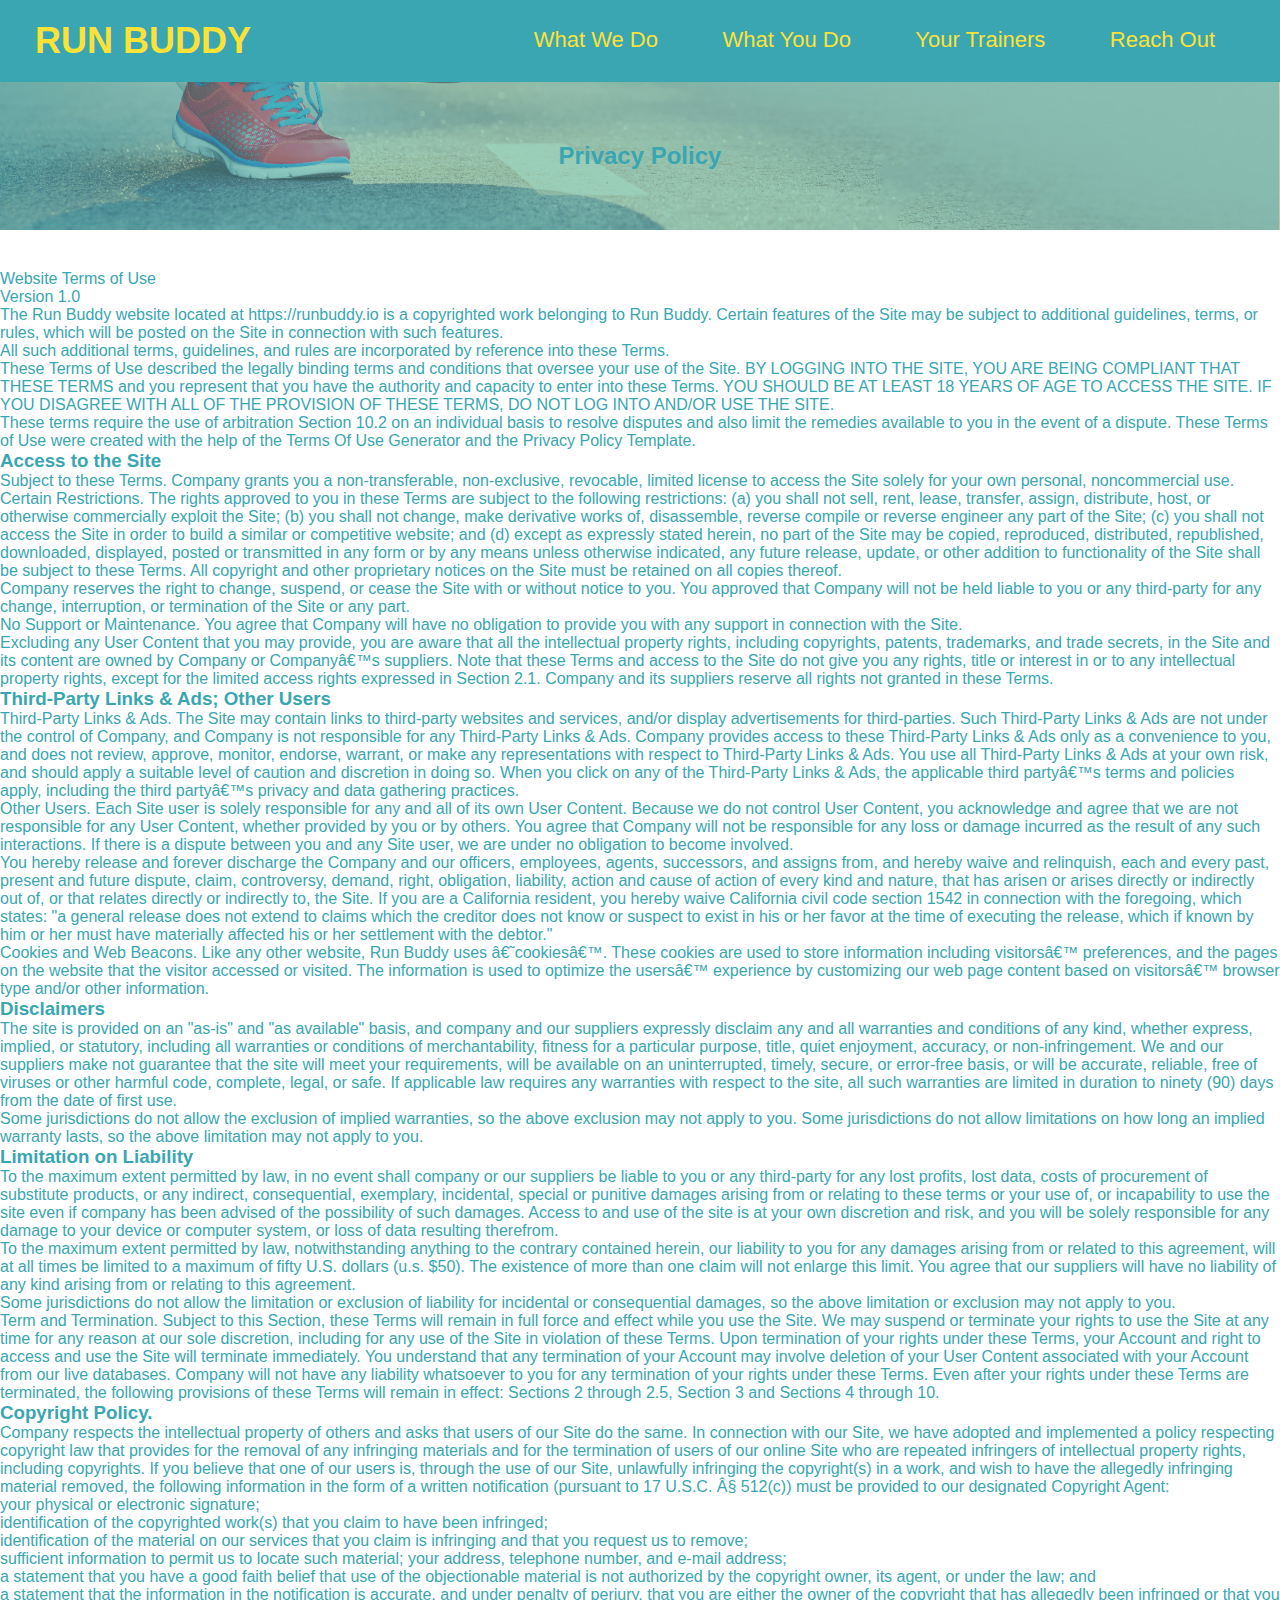
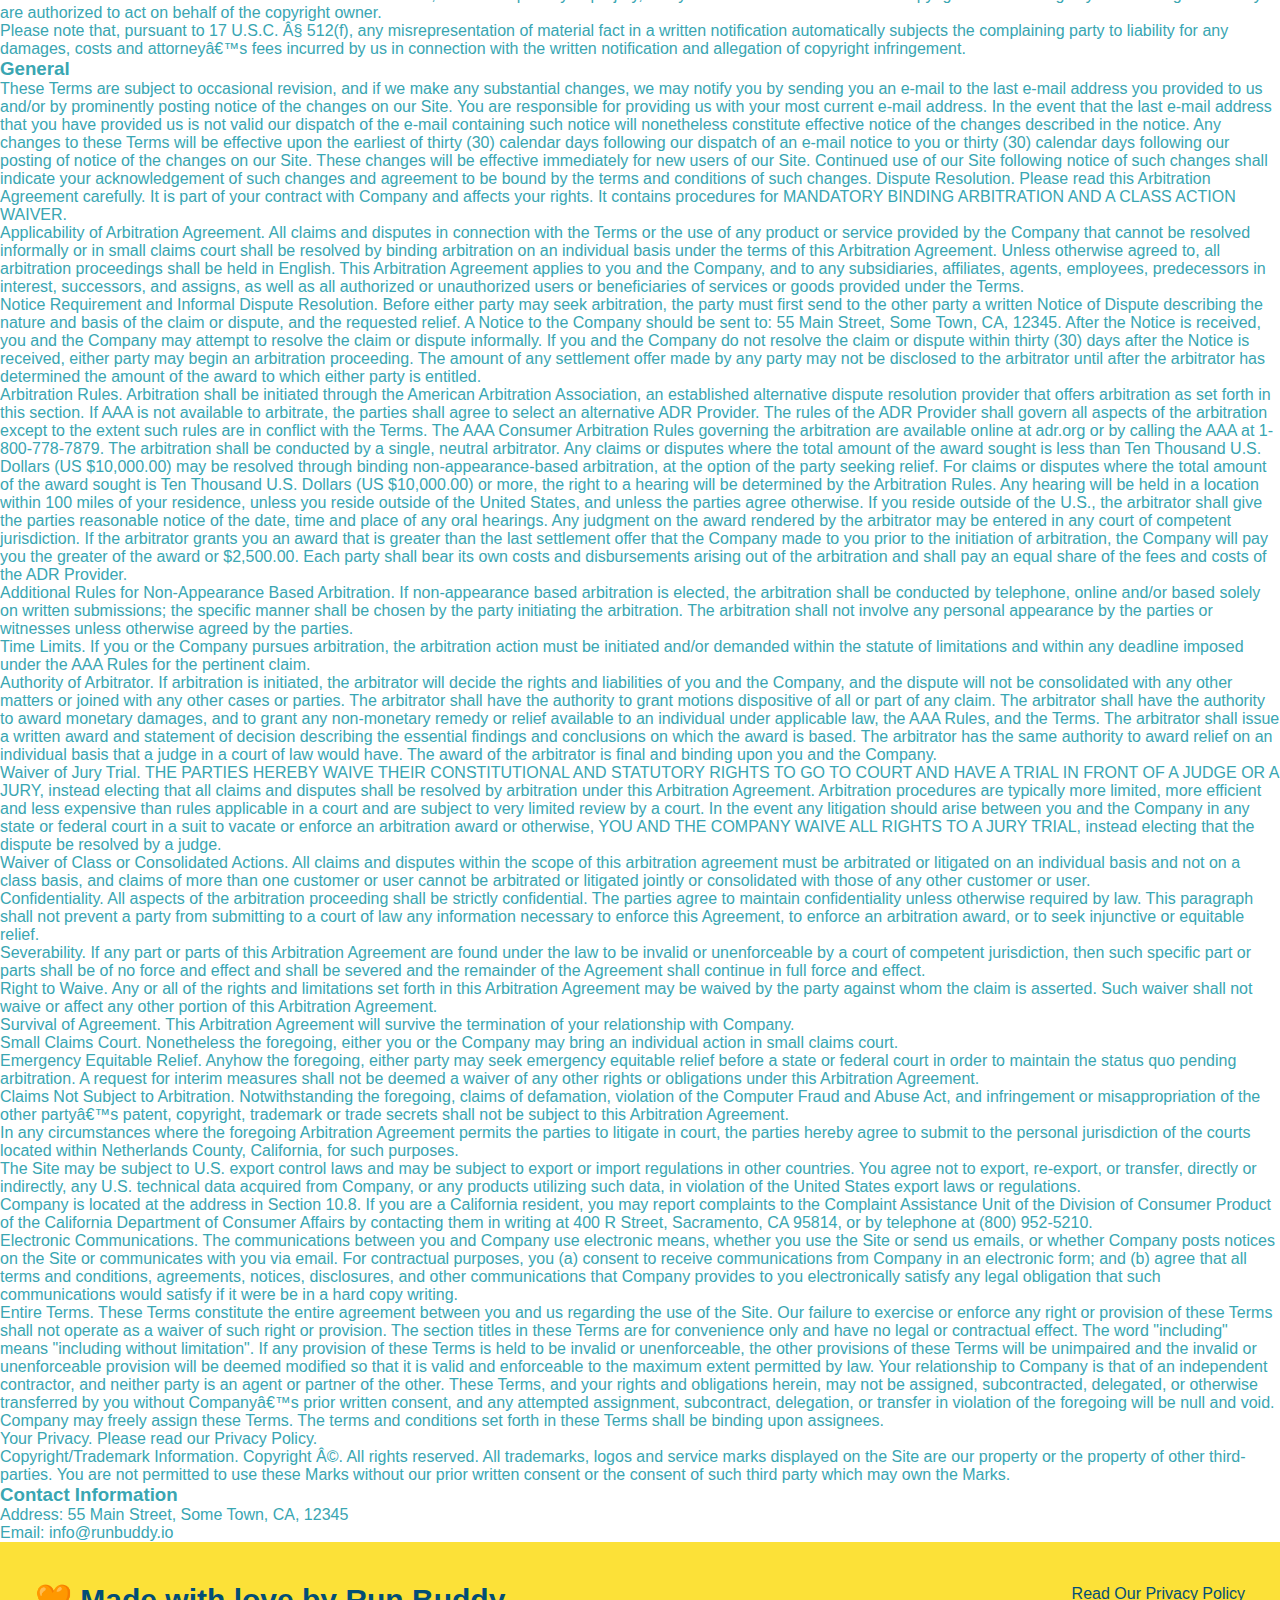
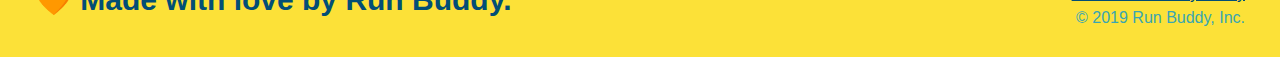
==== privacy-policy.html @ e4e672b1 "added secondary-style.css" ====
<!DOCTYPE html>
<html lang="eng">
    <head>
        <meta charset="UTF-8"/>
        <title>Privacy Policy - Run Buddy</title>
        <link rel="stylesheet"  href="./assets/css/style.css"/>
        <link rel="stylesheet"  href="./assets/css/secondary-styles.css"/>
    </head>
    <body>
        <header>
            <h1>
              <a href="/">RUN BUDDY</a>
            </h1>
            <!--navigation-->
            <nav>
              <!--Unordered list element-->
              <ul>
                <!--List item element-->
                <li>
                  <!--Anchor element-->
                  <a href="./index.html#what-we-do">What We Do</a>
                </li>
                <li>
                  <a href="./index.html#what-you-do">What You Do</a>
                </li>
                <li>
                  <a href="./index.html#your-trainers">Your Trainers</a>
                </li>
                <li>
                  <a href="./index.html#reach-out">Reach Out</a>
                </li>
              </ul>
            </nav>
          </header>
          <section class="hero">
              <h2 class="page-title">
                  Privacy Policy
              </h2>
          </section>
          <article class="secondary-content">
            <p>
                Website Terms of Use
              </p>
        
              <p>
                Version 1.0
              </p>
        
              <p>
                The Run Buddy website located at https://runbuddy.io is a copyrighted work belonging to Run Buddy. Certain
                features of the Site may be subject to additional guidelines, terms, or rules, which will be posted on the Site
                in connection with such features.
              </p>
        
              <p>
                All such additional terms, guidelines, and rules are incorporated by reference into these Terms.
              </p>
        
              <p>
                These Terms of Use described the legally binding terms and conditions that oversee your use of the Site. BY
                LOGGING INTO THE SITE, YOU ARE BEING COMPLIANT THAT THESE TERMS and you represent that you have the authority
                and capacity to enter into these Terms. YOU SHOULD BE AT LEAST 18 YEARS OF AGE TO ACCESS THE SITE. IF YOU
                DISAGREE WITH ALL OF THE PROVISION OF THESE TERMS, DO NOT LOG INTO AND/OR USE THE SITE.
              </p>
        
              <p>
                These terms require the use of arbitration Section 10.2 on an individual basis to resolve disputes and also
                limit the remedies available to you in the event of a dispute. These Terms of Use were created with the help of
                the Terms Of Use Generator and the Privacy Policy Template.
              </p>
        
              <h3>
                Access to the Site
              </h3>
        
              <p>
                Subject to these Terms. Company grants you a non-transferable, non-exclusive, revocable, limited license to
                access the Site solely for your own personal, noncommercial use.
              </p>
        
              <p>
                Certain Restrictions. The rights approved to you in these Terms are subject to the following restrictions: (a)
                you shall not sell, rent, lease, transfer, assign, distribute, host, or otherwise commercially exploit the Site;
                (b) you shall not change, make derivative works of, disassemble, reverse compile or reverse engineer any part of
                the Site; (c) you shall not access the Site in order to build a similar or competitive website; and (d) except
                as expressly stated herein, no part of the Site may be copied, reproduced, distributed, republished, downloaded,
                displayed, posted or transmitted in any form or by any means unless otherwise indicated, any future release,
                update, or other addition to functionality of the Site shall be subject to these Terms. All copyright and other
                proprietary notices on the Site must be retained on all copies thereof.
              </p>
        
              <p>
                Company reserves the right to change, suspend, or cease the Site with or without notice to you. You approved
                that Company will not be held liable to you or any third-party for any change, interruption, or termination of
                the Site or any part.
              </p>
        
              <p>
                No Support or Maintenance. You agree that Company will have no obligation to provide you with any support in
                connection with the Site.
              </p>
        
              <p>
                Excluding any User Content that you may provide, you are aware that all the intellectual property rights,
                including copyrights, patents, trademarks, and trade secrets, in the Site and its content are owned by Company
                or Companyâ€™s suppliers. Note that these Terms and access to the Site do not give you any rights, title or
                interest in or to any intellectual property rights, except for the limited access rights expressed in Section
                2.1. Company and its suppliers reserve all rights not granted in these Terms.
              </p>
        
              <h3>
                Third-Party Links & Ads; Other Users
              </h3>
        
              <p>
                Third-Party Links & Ads. The Site may contain links to third-party websites and services, and/or display
                advertisements for third-parties. Such Third-Party Links & Ads are not under the control of Company, and Company
                is not responsible for any Third-Party Links & Ads. Company provides access to these Third-Party Links & Ads
                only as a convenience to you, and does not review, approve, monitor, endorse, warrant, or make any
                representations with respect to Third-Party Links & Ads. You use all Third-Party Links & Ads at your own risk,
                and should apply a suitable level of caution and discretion in doing so. When you click on any of the
                Third-Party Links & Ads, the applicable third partyâ€™s terms and policies apply, including the third partyâ€™s
                privacy and data gathering practices.
              </p>
        
              <p>
                Other Users. Each Site user is solely responsible for any and all of its own User Content. Because we do not
                control User Content, you acknowledge and agree that we are not responsible for any User Content, whether
                provided by you or by others. You agree that Company will not be responsible for any loss or damage incurred as
                the result of any such interactions. If there is a dispute between you and any Site user, we are under no
                obligation to become involved.
              </p>
        
              <p>
                You hereby release and forever discharge the Company and our officers, employees, agents, successors, and
                assigns from, and hereby waive and relinquish, each and every past, present and future dispute, claim,
                controversy, demand, right, obligation, liability, action and cause of action of every kind and nature, that has
                arisen or arises directly or indirectly out of, or that relates directly or indirectly to, the Site. If you are
                a California resident, you hereby waive California civil code section 1542 in connection with the foregoing,
                which states: "a general release does not extend to claims which the creditor does not know or suspect to exist
                in his or her favor at the time of executing the release, which if known by him or her must have materially
                affected his or her settlement with the debtor."
              </p>
        
              <p>
                Cookies and Web Beacons. Like any other website, Run Buddy uses â€˜cookiesâ€™. These cookies are used to store
                information including visitorsâ€™ preferences, and the pages on the website that the visitor accessed or visited.
                The information is used to optimize the usersâ€™ experience by customizing our web page content based on visitorsâ€™
                browser type and/or other information.
              </p>
        
              <h3>
                Disclaimers
              </h3>
        
              <p>
                The site is provided on an "as-is" and "as available" basis, and company and our suppliers expressly disclaim
                any and all warranties and conditions of any kind, whether express, implied, or statutory, including all
                warranties or conditions of merchantability, fitness for a particular purpose, title, quiet enjoyment, accuracy,
                or non-infringement. We and our suppliers make not guarantee that the site will meet your requirements, will be
                available on an uninterrupted, timely, secure, or error-free basis, or will be accurate, reliable, free of
                viruses or other harmful code, complete, legal, or safe. If applicable law requires any warranties with respect
                to the site, all such warranties are limited in duration to ninety (90) days from the date of first use.
              </p>
        
              <p>
                Some jurisdictions do not allow the exclusion of implied warranties, so the above exclusion may not apply to
                you. Some jurisdictions do not allow limitations on how long an implied warranty lasts, so the above limitation
                may not apply to you.
              </p>
        
              <h3>
                Limitation on Liability
              </h3>
        
              <p>
                To the maximum extent permitted by law, in no event shall company or our suppliers be liable to you or any
                third-party for any lost profits, lost data, costs of procurement of substitute products, or any indirect,
                consequential, exemplary, incidental, special or punitive damages arising from or relating to these terms or
                your use of, or incapability to use the site even if company has been advised of the possibility of such
                damages. Access to and use of the site is at your own discretion and risk, and you will be solely responsible
                for any damage to your device or computer system, or loss of data resulting therefrom.
              </p>
        
              <p>
                To the maximum extent permitted by law, notwithstanding anything to the contrary contained herein, our liability
                to you for any damages arising from or related to this agreement, will at all times be limited to a maximum of
                fifty U.S. dollars (u.s. $50). The existence of more than one claim will not enlarge this limit. You agree that
                our suppliers will have no liability of any kind arising from or relating to this agreement.
              </p>
        
              <p>
                Some jurisdictions do not allow the limitation or exclusion of liability for incidental or consequential
                damages, so the above limitation or exclusion may not apply to you.
              </p>
        
              <p>
                Term and Termination. Subject to this Section, these Terms will remain in full force and effect while you use
                the Site. We may suspend or terminate your rights to use the Site at any time for any reason at our sole
                discretion, including for any use of the Site in violation of these Terms. Upon termination of your rights under
                these Terms, your Account and right to access and use the Site will terminate immediately. You understand that
                any termination of your Account may involve deletion of your User Content associated with your Account from our
                live databases. Company will not have any liability whatsoever to you for any termination of your rights under
                these Terms. Even after your rights under these Terms are terminated, the following provisions of these Terms
                will remain in effect: Sections 2 through 2.5, Section 3 and Sections 4 through 10.
              </p>
        
              <h3>
                Copyright Policy.
              </h3>
        
              <p>
                Company respects the intellectual property of others and asks that users of our Site do the same. In connection
                with our Site, we have adopted and implemented a policy respecting copyright law that provides for the removal
                of any infringing materials and for the termination of users of our online Site who are repeated infringers of
                intellectual property rights, including copyrights. If you believe that one of our users is, through the use of
                our Site, unlawfully infringing the copyright(s) in a work, and wish to have the allegedly infringing material
                removed, the following information in the form of a written notification (pursuant to 17 U.S.C. Â§ 512(c)) must
                be provided to our designated Copyright Agent:
              </p>
        
              <ul>
                <li>
                  your physical or electronic signature;
                </li>
                <li>
                  identification of the copyrighted work(s) that you claim to have been infringed;
                </li>
                <li>
                  identification of the material on our services that you claim is infringing and that you request us to remove;
                </li>
                <li>
                  sufficient information to permit us to locate such material; your address, telephone number, and e-mail
                  address;
                </li>
                <li>
                  a statement that you have a good faith belief that use of the objectionable material is not authorized by the
                  copyright owner, its agent, or under the law; and
                </li>
                <li>
                  a statement that the information in the notification is accurate, and under penalty of perjury, that you are
                  either the owner of the copyright that has allegedly been infringed or that you are authorized to act on
                  behalf of the copyright owner.
                </li>
              </ul>
        
              <p>
                Please note that, pursuant to 17 U.S.C. Â§ 512(f), any misrepresentation of material fact in a written
                notification automatically subjects the complaining party to liability for any damages, costs and attorneyâ€™s
                fees incurred by us in connection with the written notification and allegation of copyright infringement.
              </p>
        
              <h3>
                General
              </h3>
        
              <p>
                These Terms are subject to occasional revision, and if we make any substantial changes, we may notify you by
                sending you an e-mail to the last e-mail address you provided to us and/or by prominently posting notice of the
                changes on our Site. You are responsible for providing us with your most current e-mail address. In the event
                that the last e-mail address that you have provided us is not valid our dispatch of the e-mail containing such
                notice will nonetheless constitute effective notice of the changes described in the notice. Any changes to these
                Terms will be effective upon the earliest of thirty (30) calendar days following our dispatch of an e-mail
                notice to you or thirty (30) calendar days following our posting of notice of the changes on our Site. These
                changes will be effective immediately for new users of our Site. Continued use of our Site following notice of
                such changes shall indicate your acknowledgement of such changes and agreement to be bound by the terms and
                conditions of such changes. Dispute Resolution. Please read this Arbitration Agreement carefully. It is part of
                your contract with Company and affects your rights. It contains procedures for MANDATORY BINDING ARBITRATION AND
                A CLASS ACTION WAIVER.
              </p>
        
              <p>
                Applicability of Arbitration Agreement. All claims and disputes in connection with the Terms or the use of any
                product or service provided by the Company that cannot be resolved informally or in small claims court shall be
                resolved by binding arbitration on an individual basis under the terms of this Arbitration Agreement. Unless
                otherwise agreed to, all arbitration proceedings shall be held in English. This Arbitration Agreement applies to
                you and the Company, and to any subsidiaries, affiliates, agents, employees, predecessors in interest,
                successors, and assigns, as well as all authorized or unauthorized users or beneficiaries of services or goods
                provided under the Terms.
              </p>
        
              <p>
                Notice Requirement and Informal Dispute Resolution. Before either party may seek arbitration, the party must
                first send to the other party a written Notice of Dispute describing the nature and basis of the claim or
                dispute, and the requested relief. A Notice to the Company should be sent to: 55 Main Street, Some Town, CA,
                12345. After the Notice is received, you and the Company may attempt to resolve the claim or dispute informally.
                If you and the Company do not resolve the claim or dispute within thirty (30) days after the Notice is received,
                either party may begin an arbitration proceeding. The amount of any settlement offer made by any party may not
                be disclosed to the arbitrator until after the arbitrator has determined the amount of the award to which either
                party is entitled.
              </p>
        
              <p>
                Arbitration Rules. Arbitration shall be initiated through the American Arbitration Association, an established
                alternative dispute resolution provider that offers arbitration as set forth in this section. If AAA is not
                available to arbitrate, the parties shall agree to select an alternative ADR Provider. The rules of the ADR
                Provider shall govern all aspects of the arbitration except to the extent such rules are in conflict with the
                Terms. The AAA Consumer Arbitration Rules governing the arbitration are available online at adr.org or by
                calling the AAA at 1-800-778-7879. The arbitration shall be conducted by a single, neutral arbitrator. Any
                claims or disputes where the total amount of the award sought is less than Ten Thousand U.S. Dollars (US
                $10,000.00) may be resolved through binding non-appearance-based arbitration, at the option of the party seeking
                relief. For claims or disputes where the total amount of the award sought is Ten Thousand U.S. Dollars (US
                $10,000.00) or more, the right to a hearing will be determined by the Arbitration Rules. Any hearing will be
                held in a location within 100 miles of your residence, unless you reside outside of the United States, and
                unless the parties agree otherwise. If you reside outside of the U.S., the arbitrator shall give the parties
                reasonable notice of the date, time and place of any oral hearings. Any judgment on the award rendered by the
                arbitrator may be entered in any court of competent jurisdiction. If the arbitrator grants you an award that is
                greater than the last settlement offer that the Company made to you prior to the initiation of arbitration, the
                Company will pay you the greater of the award or $2,500.00. Each party shall bear its own costs and
                disbursements arising out of the arbitration and shall pay an equal share of the fees and costs of the ADR
                Provider.
              </p>
        
              <p>
                Additional Rules for Non-Appearance Based Arbitration. If non-appearance based arbitration is elected, the
                arbitration shall be conducted by telephone, online and/or based solely on written submissions; the specific
                manner shall be chosen by the party initiating the arbitration. The arbitration shall not involve any personal
                appearance by the parties or witnesses unless otherwise agreed by the parties.
              </p>
        
              <p>
                Time Limits. If you or the Company pursues arbitration, the arbitration action must be initiated and/or demanded
                within the statute of limitations and within any deadline imposed under the AAA Rules for the pertinent claim.
              </p>
        
              <p>
                Authority of Arbitrator. If arbitration is initiated, the arbitrator will decide the rights and liabilities of
                you and the Company, and the dispute will not be consolidated with any other matters or joined with any other
                cases or parties. The arbitrator shall have the authority to grant motions dispositive of all or part of any
                claim. The arbitrator shall have the authority to award monetary damages, and to grant any non-monetary remedy
                or relief available to an individual under applicable law, the AAA Rules, and the Terms. The arbitrator shall
                issue a written award and statement of decision describing the essential findings and conclusions on which the
                award is based. The arbitrator has the same authority to award relief on an individual basis that a judge in a
                court of law would have. The award of the arbitrator is final and binding upon you and the Company.
              </p>
        
              <p>
                Waiver of Jury Trial. THE PARTIES HEREBY WAIVE THEIR CONSTITUTIONAL AND STATUTORY RIGHTS TO GO TO COURT AND HAVE
                A TRIAL IN FRONT OF A JUDGE OR A JURY, instead electing that all claims and disputes shall be resolved by
                arbitration under this Arbitration Agreement. Arbitration procedures are typically more limited, more efficient
                and less expensive than rules applicable in a court and are subject to very limited review by a court. In the
                event any litigation should arise between you and the Company in any state or federal court in a suit to vacate
                or enforce an arbitration award or otherwise, YOU AND THE COMPANY WAIVE ALL RIGHTS TO A JURY TRIAL, instead
                electing that the dispute be resolved by a judge.
              </p>
        
              <p>
                Waiver of Class or Consolidated Actions. All claims and disputes within the scope of this arbitration agreement
                must be arbitrated or litigated on an individual basis and not on a class basis, and claims of more than one
                customer or user cannot be arbitrated or litigated jointly or consolidated with those of any other customer or
                user.
              </p>
        
              <p>
                Confidentiality. All aspects of the arbitration proceeding shall be strictly confidential. The parties agree to
                maintain confidentiality unless otherwise required by law. This paragraph shall not prevent a party from
                submitting to a court of law any information necessary to enforce this Agreement, to enforce an arbitration
                award, or to seek injunctive or equitable relief.
              </p>
        
              <p>
                Severability. If any part or parts of this Arbitration Agreement are found under the law to be invalid or
                unenforceable by a court of competent jurisdiction, then such specific part or parts shall be of no force and
                effect and shall be severed and the remainder of the Agreement shall continue in full force and effect.
              </p>
        
              <p>
                Right to Waive. Any or all of the rights and limitations set forth in this Arbitration Agreement may be waived
                by the party against whom the claim is asserted. Such waiver shall not waive or affect any other portion of this
                Arbitration Agreement.
              </p>
        
              <p>
                Survival of Agreement. This Arbitration Agreement will survive the termination of your relationship with
                Company.
              </p>
        
              <p>
                Small Claims Court. Nonetheless the foregoing, either you or the Company may bring an individual action in small
                claims court.
              </p>
        
              <p>
                Emergency Equitable Relief. Anyhow the foregoing, either party may seek emergency equitable relief before a
                state or federal court in order to maintain the status quo pending arbitration. A request for interim measures
                shall not be deemed a waiver of any other rights or obligations under this Arbitration Agreement.
              </p>
        
              <p>
                Claims Not Subject to Arbitration. Notwithstanding the foregoing, claims of defamation, violation of the
                Computer Fraud and Abuse Act, and infringement or misappropriation of the other partyâ€™s patent, copyright,
                trademark or trade secrets shall not be subject to this Arbitration Agreement.
              </p>
        
              <p>
                In any circumstances where the foregoing Arbitration Agreement permits the parties to litigate in court, the
                parties hereby agree to submit to the personal jurisdiction of the courts located within Netherlands County,
                California, for such purposes.
              </p>
        
              <p>
                The Site may be subject to U.S. export control laws and may be subject to export or import regulations in other
                countries. You agree not to export, re-export, or transfer, directly or indirectly, any U.S. technical data
                acquired from Company, or any products utilizing such data, in violation of the United States export laws or
                regulations.
              </p>
        
              <p>
                Company is located at the address in Section 10.8. If you are a California resident, you may report complaints
                to the Complaint Assistance Unit of the Division of Consumer Product of the California Department of Consumer
                Affairs by contacting them in writing at 400 R Street, Sacramento, CA 95814, or by telephone at (800) 952-5210.
              </p>
        
              <p>
                Electronic Communications. The communications between you and Company use electronic means, whether you use the
                Site or send us emails, or whether Company posts notices on the Site or communicates with you via email. For
                contractual purposes, you (a) consent to receive communications from Company in an electronic form; and (b)
                agree that all terms and conditions, agreements, notices, disclosures, and other communications that Company
                provides to you electronically satisfy any legal obligation that such communications would satisfy if it were be
                in a hard copy writing.
              </p>
        
              <p>
                Entire Terms. These Terms constitute the entire agreement between you and us regarding the use of the Site. Our
                failure to exercise or enforce any right or provision of these Terms shall not operate as a waiver of such right
                or provision. The section titles in these Terms are for convenience only and have no legal or contractual
                effect. The word "including" means "including without limitation". If any provision of these Terms is held to be
                invalid or unenforceable, the other provisions of these Terms will be unimpaired and the invalid or
                unenforceable provision will be deemed modified so that it is valid and enforceable to the maximum extent
                permitted by law. Your relationship to Company is that of an independent contractor, and neither party is an
                agent or partner of the other. These Terms, and your rights and obligations herein, may not be assigned,
                subcontracted, delegated, or otherwise transferred by you without Companyâ€™s prior written consent, and any
                attempted assignment, subcontract, delegation, or transfer in violation of the foregoing will be null and void.
                Company may freely assign these Terms. The terms and conditions set forth in these Terms shall be binding upon
                assignees.
              </p>
        
              <p>
                Your Privacy. Please read our Privacy Policy.
              </p>
        
              <p>
                Copyright/Trademark Information. Copyright Â©. All rights reserved. All trademarks, logos and service marks
                displayed on the Site are our property or the property of other third-parties. You are not permitted to use
                these Marks without our prior written consent or the consent of such third party which may own the Marks.
              </p>
        
              <h3>
                Contact Information
              </h3>
        
              <p>
                Address: 55 Main Street, Some Town, CA, 12345
              </p>
        
              <p>
                Email: info@runbuddy.io
              </p>
        
          </article>

        <footer>
          <h2>🧡 Made with love by Run Buddy.</h2>
          <div>
            <a href="#">Read Our Privacy Policy</a><br/>
            &copy; 2019 Run Buddy, Inc.
          </div>
        </footer>
    </body>
</html>
---- assets/css/style.css ----
* {
    margin: 0;
    padding: 0;
    box-sizing: border-box;
}

body {
    color: #39a6b2;
    font-family: Arial, Helvetica, sans-serif;
}

/* apply style to <header> */
header {
    padding: 20px 35px;
    background-color: #39a6b2;
}

header h1 {
    font-weight: bold;
    font-size: 36px;
    color: #fce138;
    margin: 0;
    display: inline;
}

header a {
    text-decoration: none;
    color: #fce138;
}

header nav {
    float: right;
    margin: 7px 0;
}

header nav ul li {
    display: inline;
}

header nav ul li a {
    margin: 0 30px;
    font-weight: lighter;
    font-size: 22px;
}

footer {
    background: #fce138;
    width: 100%;
    padding: 40px 35px;
}

footer h2 {
    display: inline;
    color: #024e76;
    font-size: 30px;
    margin: 0;
}

footer div {
    float: right;
    line-height: 1.5;
    text-align: right;
}

footer a {
    color: #024e76;
}

section {
    padding: 60px;
}

/*Hero Style Start*/
.hero {
    background-image: url("../images/hero-bg.jpg");
    height: 600px;
    background-size: cover;
    background-position: center;
    position: relative;
}

.hero-form {
    color: #024e76;
    background-color: #fce138;
    padding: 20px;
    width: 500px;
    border: solid 3px #024e76;
    position: absolute;
    bottom: 120px;
    right: 140px;
}

.hero-form h3 {
    font-size: 24px;
    margin: 0;
}

.hero-form p {
    margin: 5px 0 15px 0;
}

.form-input {
    font-size: 16px;
    border: 1px solid #024e76;
    display: block;
    padding: 7px 15px;
    color: #024e76;
    width: 100%;
    margin-bottom: 15px;
}

.hero-form label {
    margin: 0 5px;
}

.hero-form button {
    color: #fce138;
    background-color: #024e76;
    border: none;
    padding: 10px 20px;
    font-size: 16px;
}
/*Hero Style End*/


.intro {
    text-align: center;
}

.intro p {
    line-height: 1.7;
    color: #39a6b2;
    width: 80%;
    font-size: 20px;
    margin: 0 auto;
}

.steps {
    text-align: center;
    background: #fce138;
}

.section-title {
    font-size:55px;
    color: #024e76;
    margin-bottom: 35px;
    padding: 0 100px 20px 100px;
    display: inline-block;
    border-bottom: 3px solid;
}

.primary-border {
    border-color: #fce138;
}

.secondary-border {
    border-color: #39a6b2;
}

.steps div {
    margin-bottom: 80px;
}

.steps img {
    width: 15%;
    margin: 10px 0;
}

.steps h3 {
    color: #024e76;
    font-size: 46px;
    margin-top: 10px;
}

.steps p {
    color: #39a6b2;
    font-size: 23px;
}

.steps span {
    font-size: 38px;
}

.trainers {
    text-align: center;
}

.trainer {
    width: 900px;
    margin: 0 auto 30px auto;
    background: #024e76;
    color: #fce138;
    overflow: auto;
}

.trainer img {
    width: 35%;
    float: left;
}

.trainer-bio {
    padding: 35px;
    float: left;
    width: 65%;
}

.text-left {
    text-align: left;
}

.text-right {
    text-align: right;
}

.trainer-bio h3 {
    font-size: 32px;
    margin-bottom: 8px;
}

.trainer-bio h4 {
    font-weight: lighter;
    font-size: 26px;
    margin-bottom: 25px;
}

.trainer-bio p {
    font-size: 17px;
    line-height: 1.3;
}

.contact {
    background-color: #024e76;
    text-align: center;
}

.contact h2 {
    color:#fce138;
}

.contact-info iframe {
    width: 400px;
    height: 400px;
}

.contact-info div {
    width: 410px;
    display: inline-block;
    vertical-align: top;
    text-align: left;
    margin: 30px 0 0 60px;
    color: white;
}

.contact-info h3 {
    color: #fce138;
    font-size: 32px;
}

.contact-info p, .contact-info address {
    margin: 20px 0;
    line-height: 1.5;
    font-size: 20px;
    font-style: normal;
}

.contact-info a {
    color: #fce138
}
---- assets/css/secondary-styles.css ----
.hero {
    background-position: bottom;
    height: auto;
    text-align: center;
    margin-bottom: 40px;
}
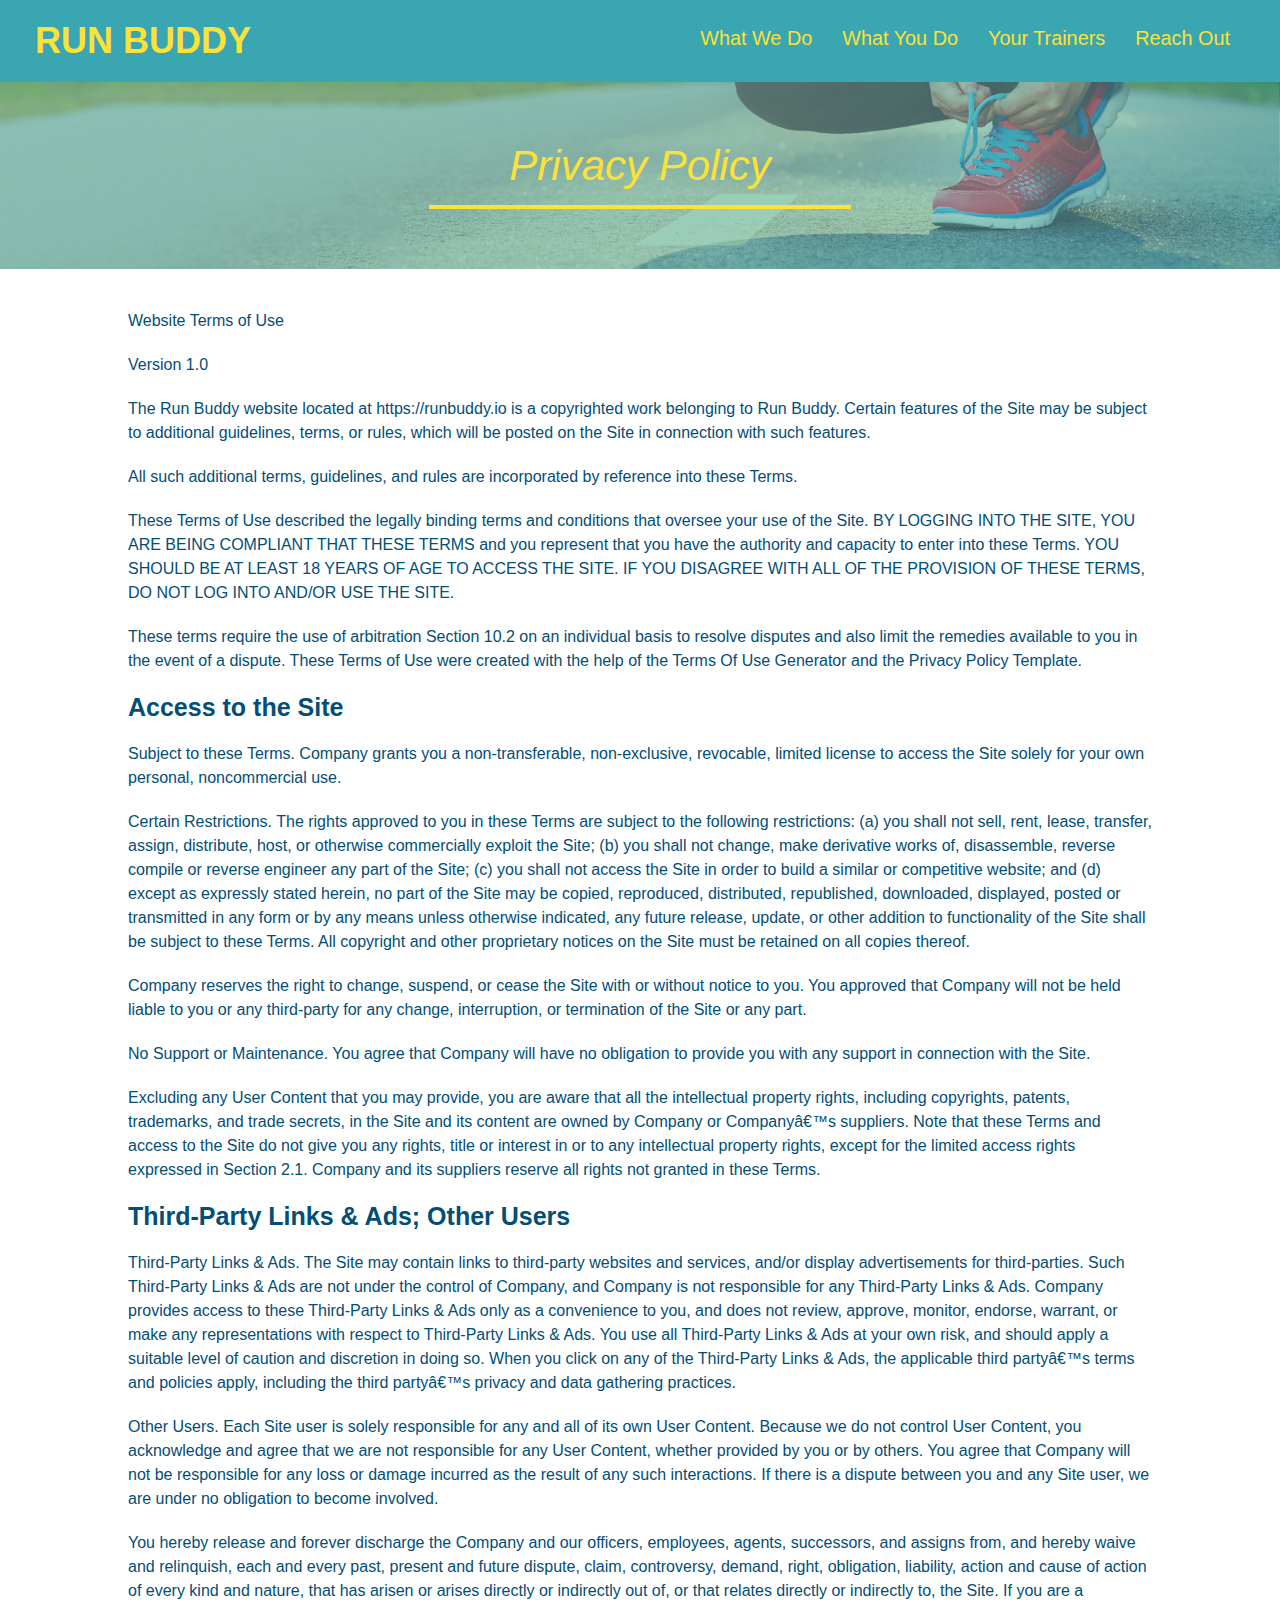
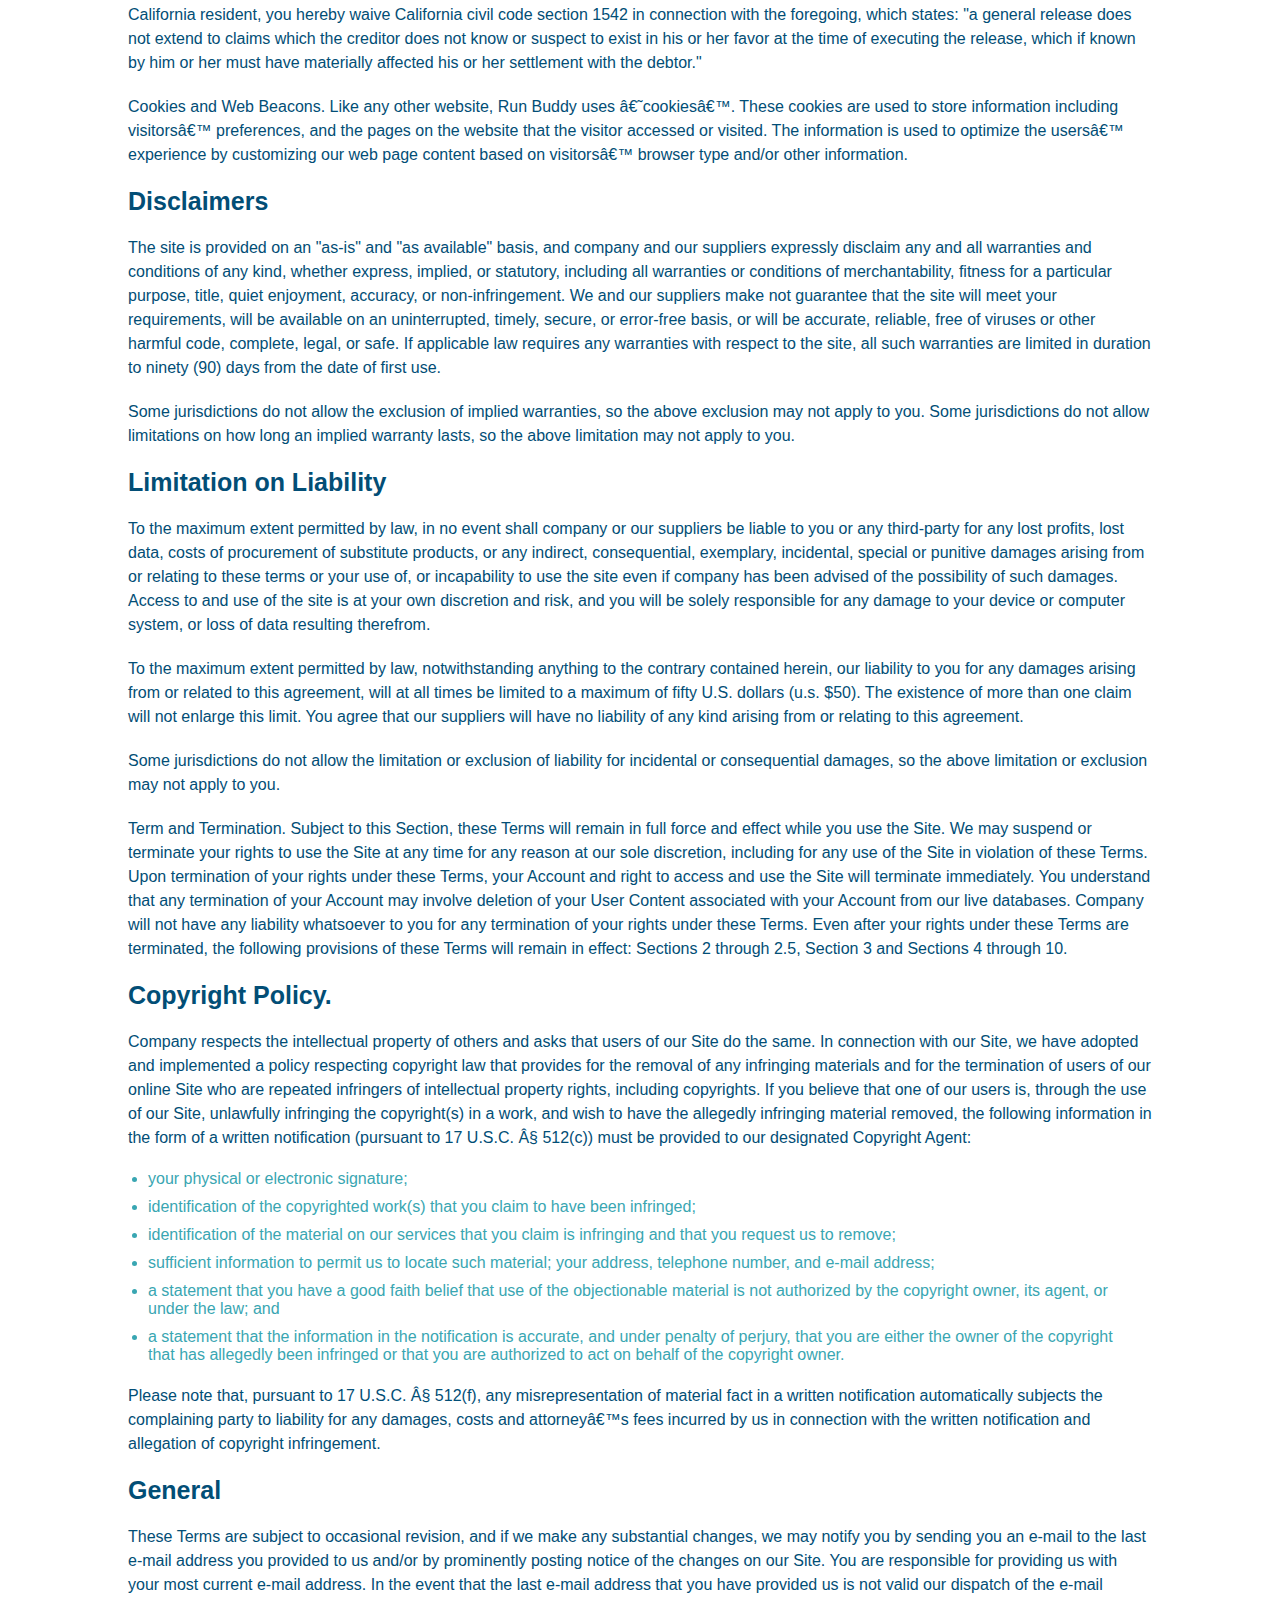
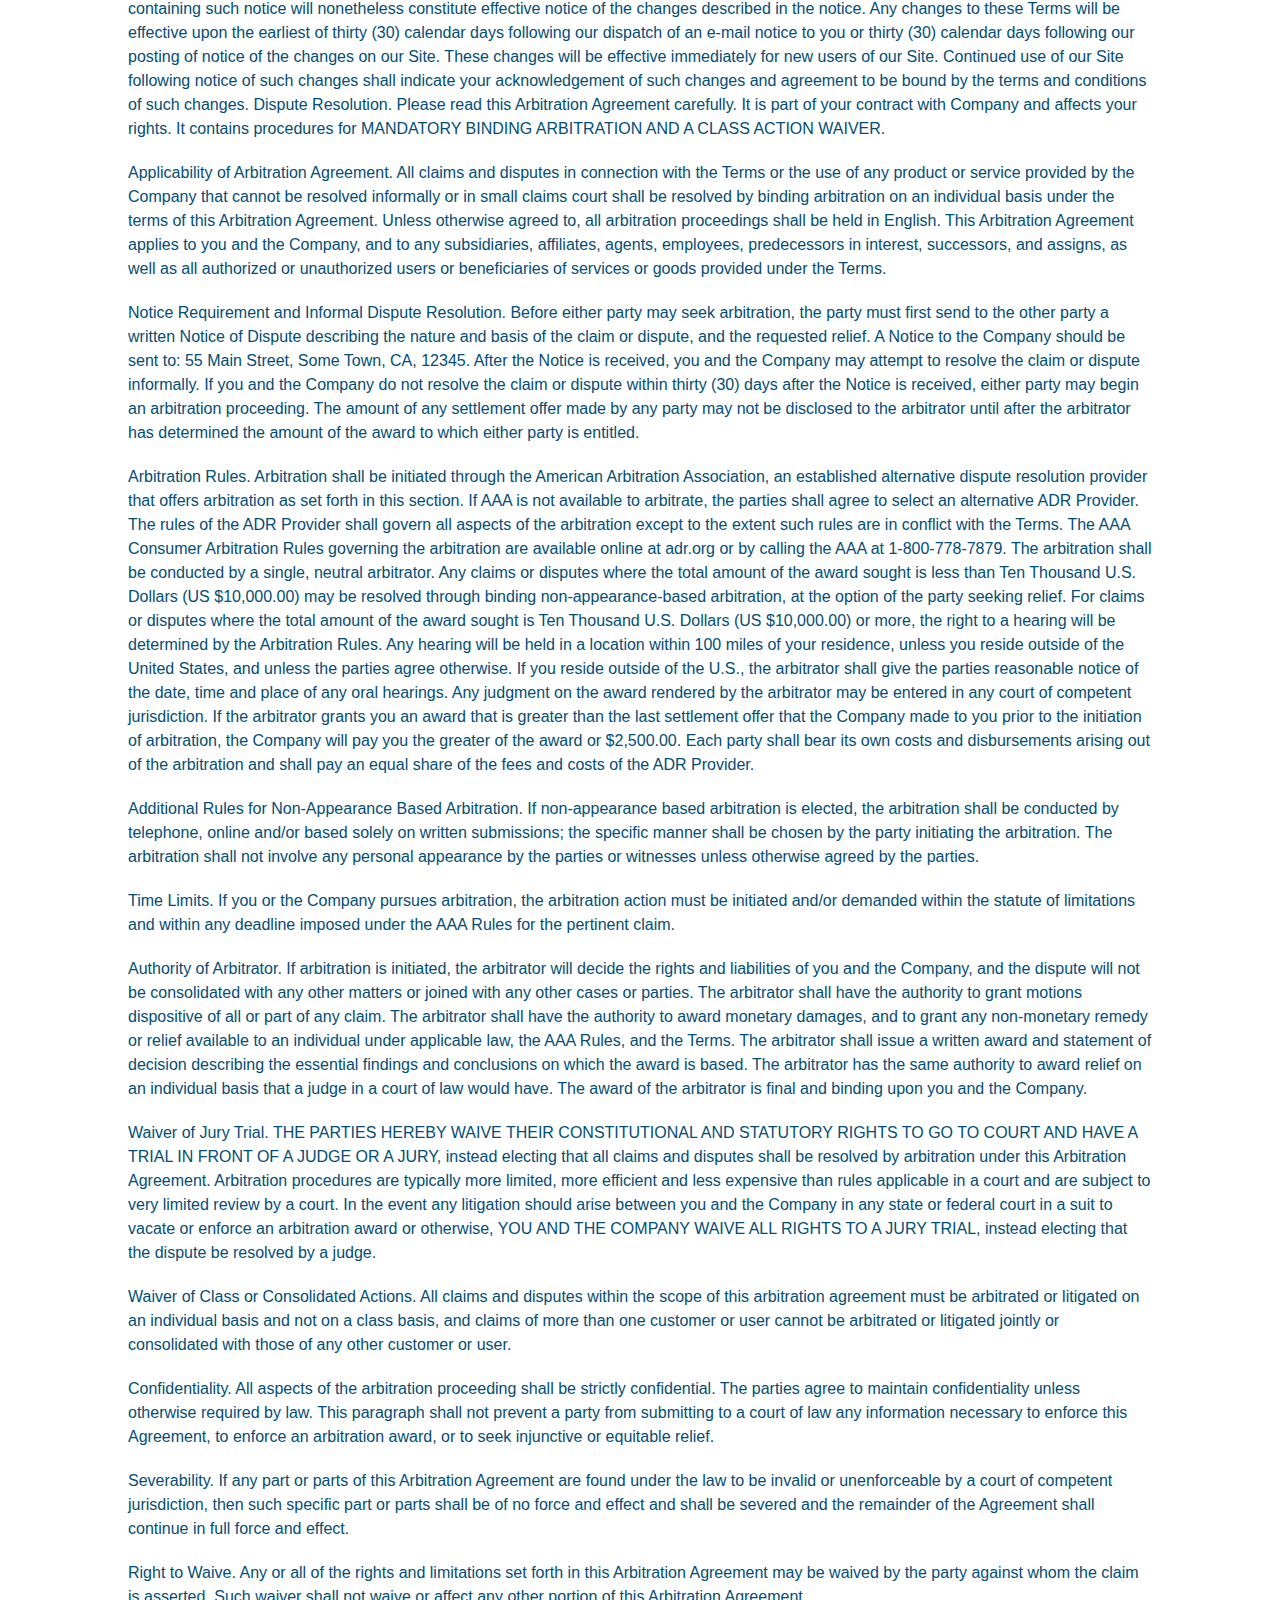
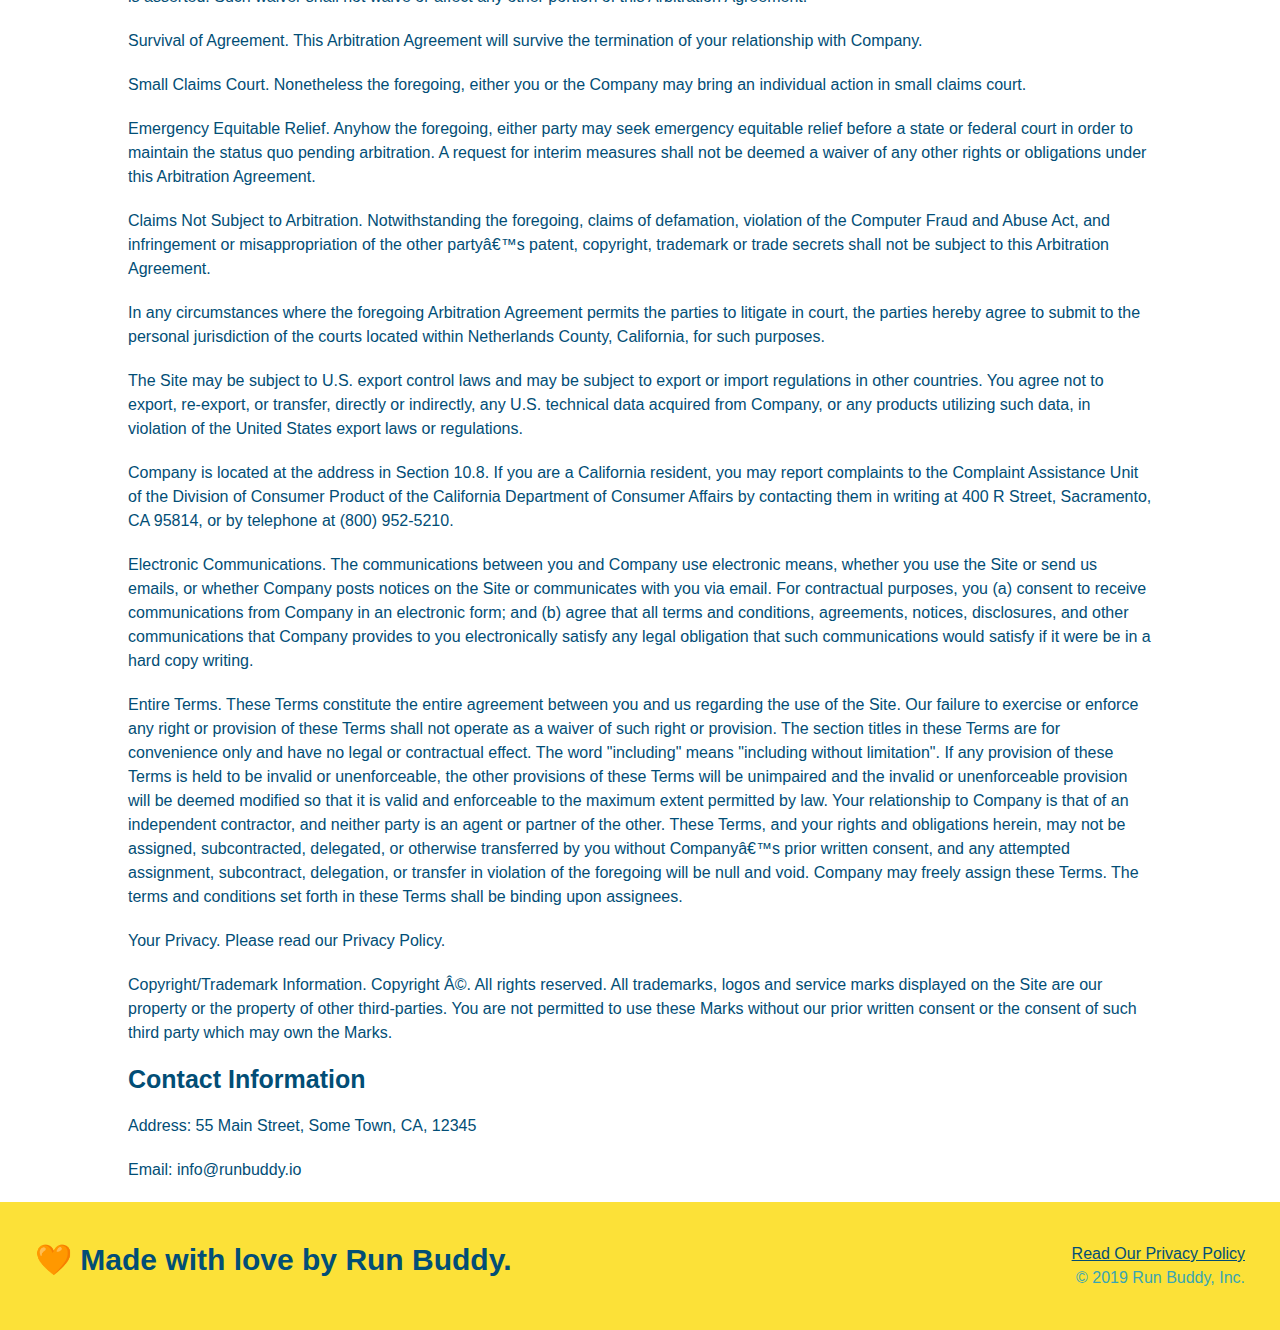
==== commit 5112ffbb: "added media queries to CSS" ====
--- a/privacy-policy.html
+++ b/privacy-policy.html
@@ -2,6 +2,7 @@
 <html lang="eng">
     <head>
         <meta charset="UTF-8"/>
+        <meta name="viewport" content="width=device-width, initial-scale=1.0" />
         <title>Privacy Policy - Run Buddy</title>
         <link rel="stylesheet"  href="./assets/css/style.css"/>
         <link rel="stylesheet"  href="./assets/css/secondary-styles.css"/>
--- a/assets/css/style.css
+++ b/assets/css/style.css
@@ -13,6 +13,9 @@
 header {
     padding: 20px 35px;
     background-color: #39a6b2;
+    display: flex;
+    justify-content: space-between;
+    flex-wrap: wrap;
 }
 
 header h1 {
@@ -20,7 +23,6 @@
     font-size: 36px;
     color: #fce138;
     margin: 0;
-    display: inline;
 }
 
 header a {
@@ -29,35 +31,39 @@
 }
 
 header nav {
-    float: right;
     margin: 7px 0;
 }
 
-header nav ul li {
-    display: inline;
+header nav ul {
+    display: flex;
+    flex-wrap: wrap;
+    justify-content: space-between;
+    align-items: center;
+    list-style: none;
 }
 
 header nav ul li a {
-    margin: 0 30px;
+    padding: 10px 15px;
     font-weight: lighter;
-    font-size: 22px;
+    font-size: 1.55vw;
 }
 
 footer {
     background: #fce138;
     width: 100%;
     padding: 40px 35px;
+    display: flex;
+    justify-content: space-between;
+    flex-wrap: wrap;
 }
 
 footer h2 {
-    display: inline;
     color: #024e76;
     font-size: 30px;
     margin: 0;
 }
 
 footer div {
-    float: right;
     line-height: 1.5;
     text-align: right;
 }
@@ -73,21 +79,21 @@
 /*Hero Style Start*/
 .hero {
     background-image: url("../images/hero-bg.jpg");
-    height: 600px;
     background-size: cover;
     background-position: center;
-    position: relative;
+    display: flex;
+    justify-content: center;
+    flex-wrap: wrap;
+    align-items: flex-start;
 }
 
 .hero-form {
     color: #024e76;
     background-color: #fce138;
     padding: 20px;
-    width: 500px;
     border: solid 3px #024e76;
-    position: absolute;
-    bottom: 120px;
-    right: 140px;
+    width: 40%;
+    margin: 3.5%;
 }
 
 .hero-form h3 {
@@ -120,12 +126,22 @@
     padding: 10px 20px;
     font-size: 16px;
 }
+
+.hero-cta {
+    width: 35%;
+    text-align: right;
+    margin: 3.5%;
+    color: #fff;
+    font-size: 18px;
+    line-height: 1.2;
+}
+
+.hero-cta h2 {
+    font-style: italic;
+    font-size: 55px;
+    color: #fce138;
+}
 /*Hero Style End*/
-
-
-.intro {
-    text-align: center;
-}
 
 .intro p {
     line-height: 1.7;
@@ -133,19 +149,21 @@
     width: 80%;
     font-size: 20px;
     margin: 0 auto;
+    text-align: center;
 }
 
 .steps {
+    background: #fce138;
+}
+
+.section-title {
+    font-size: 48px;
+    color: #024e76;
+    margin-bottom: 35px;
+    padding-bottom: 20px;
     text-align: center;
-    background: #fce138;
-}
-
-.section-title {
-    font-size:55px;
-    color: #024e76;
-    margin-bottom: 35px;
-    padding: 0 100px 20px 100px;
-    display: inline-block;
+    margin: 0 auto 35px auto;
+    width: 50%;
     border-bottom: 3px solid;
 }
 
@@ -157,80 +175,104 @@
     border-color: #39a6b2;
 }
 
-.steps div {
-    margin-bottom: 80px;
-}
-
-.steps img {
-    width: 15%;
-    margin: 10px 0;
-}
-
-.steps h3 {
+.step {
+    margin: 50px auto;
+    padding-bottom: 50px;
+    width: 80%;
+    border-bottom: 1px solid #39a6b2;
+    display: flex;
+    flex-wrap: wrap;
+    align-items: center;
+    justify-content: space-between;
+}
+
+.step h3 {
     color: #024e76;
     font-size: 46px;
-    margin-top: 10px;
-}
-
-.steps p {
+    flex: 1 30%;
+}
+
+.step-info {
+    flex: 2 70%;
+    display: flex;
+    flex-wrap: wrap;
+    align-items: center;
+}
+
+.step-img {
+    flex: 1 12%;
+    margin-right: 20px;
+}
+
+.step-img img {
+    max-width: 100%;
+}
+
+.step-text {
+    flex: 12;
+}
+
+.step-text p {
     color: #39a6b2;
-    font-size: 23px;
-}
-
-.steps span {
-    font-size: 38px;
+    font-size: 18px;
+}
+
+.step-text h4 {
+    font-size: 26px;
+    line-height: 1.5;
+    color: #024e76;
 }
 
 .trainers {
-    text-align: center;
+    width: 100%;
+    margin: 0 auto;
+    display: flex;
+    flex-wrap: wrap;
+    justify-content: space-around;
 }
 
 .trainer {
-    width: 900px;
-    margin: 0 auto 30px auto;
+    margin: 20px;
+    flex: 1;
     background: #024e76;
     color: #fce138;
-    overflow: auto;
 }
 
 .trainer img {
-    width: 35%;
-    float: left;
+    width: 100%;
 }
 
 .trainer-bio {
-    padding: 35px;
-    float: left;
-    width: 65%;
-}
-
-.text-left {
-    text-align: left;
-}
-
-.text-right {
-    text-align: right;
+    padding: 25px;
 }
 
 .trainer-bio h3 {
-    font-size: 32px;
-    margin-bottom: 8px;
+    font-size: 28px;
 }
 
 .trainer-bio h4 {
     font-weight: lighter;
-    font-size: 26px;
-    margin-bottom: 25px;
+    font-size: 22px;
+    margin-bottom: 15px;
 }
 
 .trainer-bio p {
     font-size: 17px;
-    line-height: 1.3;
 }
 
 .contact {
     background-color: #024e76;
-    text-align: center;
+}
+
+.contact-info {
+    display: flex;
+    justify-content: space-between;
+    flex-wrap: wrap;
+}
+
+.contact-info> *{
+    flex: 1;
+    margin: 15px;
 }
 
 .contact h2 {
@@ -238,16 +280,10 @@
 }
 
 .contact-info iframe {
-    width: 400px;
     height: 400px;
 }
 
 .contact-info div {
-    width: 410px;
-    display: inline-block;
-    vertical-align: top;
-    text-align: left;
-    margin: 30px 0 0 60px;
     color: white;
 }
 
@@ -257,7 +293,7 @@
 }
 
 .contact-info p, .contact-info address {
-    margin: 20px 0;
+    margin: 16px 0;
     line-height: 1.5;
     font-size: 20px;
     font-style: normal;
@@ -265,4 +301,46 @@
 
 .contact-info a {
     color: #fce138
+}
+
+.flex-row {
+    display: flex;
+}
+
+.contact-form input, .contact-form textarea {
+    border: 1px solid #024e76;
+    display: block;
+    padding: 7px 15px;
+    font-size: 16px;
+    color: #024e76;
+    width: 100%;
+    margin-bottom: 15px;
+    margin-top: 5px;
+}
+
+.contact-form button {
+    width: 100%;
+    border: none;
+    background: #fce138;
+    color: #024e76;
+    text-align: center;
+    padding: 15px 0;
+    font-size: 16px;
+}
+
+/* Media Query for small desktop screens and smaller */
+@media screen and (max-width: 980px) {
+    /* Applies only to screens smaller than 980px */
+}
+
+/* Media query for tablets and smaller */
+@media screen and (max-width: 768px) {
+    /* applies to screens between 768px and 575px */
+    }
+}
+
+/* Media query for mobile phones and smaller */
+@media screen and (max-width: 575px) {
+        /* applies on screens smaller than 575px */
+
 }--- a/assets/css/secondary-styles.css
+++ b/assets/css/secondary-styles.css
@@ -5,3 +5,38 @@
     margin-bottom: 40px;
 }
 
+.page-title {
+    color: #fce138;
+    display: inline-block;
+    border-bottom: 4px solid #fce138;
+    padding: 0 80px 15px 80px;
+    font-weight: normal;
+    font-size: 42px;
+    font-style: italic;
+}
+
+.secondary-content {
+    width: 80%;
+    margin: 0 auto;
+    color: #024e76;
+}
+
+.secondary-content h3 {
+    font-size: 25px;
+    margin: 20px 0 20px 0;
+}
+
+.secondary-content p {
+    font-size: 16px;
+    line-height: 1.5;
+    margin: 20px 0 20px 0;
+}
+
+.secondary-content ul {
+    margin: 15px 20px 15px 20px;
+}
+
+.secondary-content li {
+    color: #39a6b2;
+    margin: 10px 0 10px 0;
+}